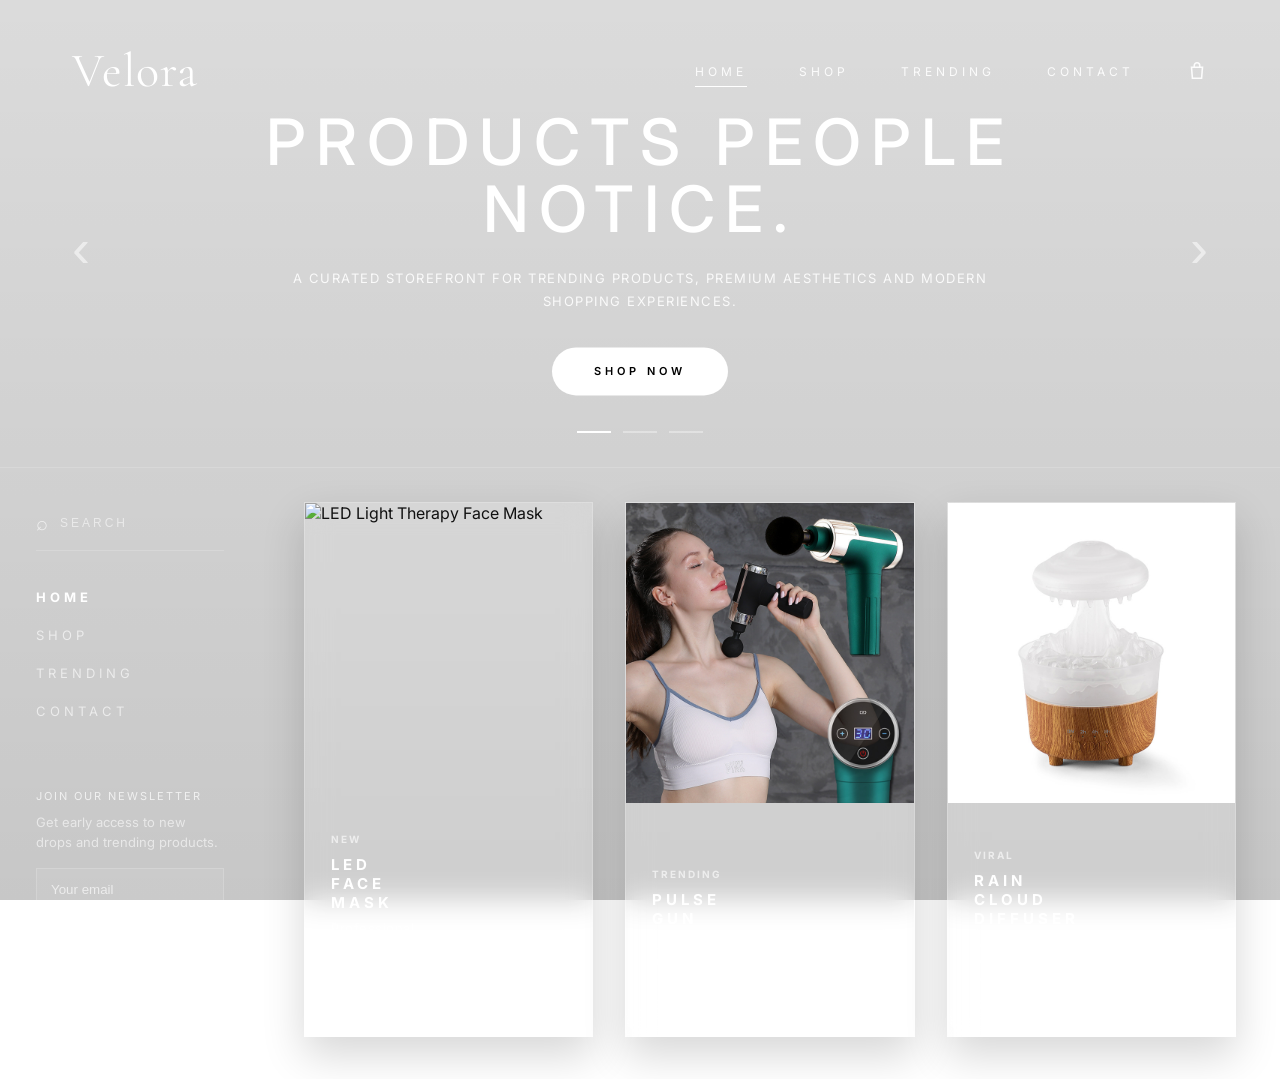
==== frontend/index.html @ d2fd3fc2 "Fix LED mask image" ====
<!DOCTYPE html>
<html lang="sv">
<head>
    <meta charset="UTF-8">
    <meta name="viewport" content="width=device-width, initial-scale=1.0">
    <title>VELORA</title>
    <link rel="preconnect" href="https://fonts.googleapis.com">
    <link rel="preconnect" href="https://fonts.gstatic.com" crossorigin>
    <link href="https://fonts.googleapis.com/css2?family=Cormorant+Garamond:wght@400;500;600&family=Inter:wght@300;400;500;600;700;800&display=swap" rel="stylesheet">
    <link rel="stylesheet" href="https://cdnjs.cloudflare.com/ajax/libs/font-awesome/6.4.0/css/all.min.css">
    <link rel="stylesheet" href="style.css">
    <style>
        .qv-thumbs { display:flex; gap:8px; margin-top:12px; }
        .qv-thumbs img { width:56px; height:56px; object-fit:cover; cursor:pointer; border:2px solid transparent; transition:0.2s; }
        .qv-thumbs img.active, .qv-thumbs img:hover { border-color:white; }
    </style>
</head>
<body>
    <main class="page-shell">

        <section class="hero-section">
            <nav class="top-nav">
                <a href="index.html" class="logo">Velora</a>
                <div class="top-links">
                    <a href="index.html" class="active">HOME</a>
                    <a href="shop.html">SHOP</a>
                    <a href="trending.html">TRENDING</a>
                    <a href="contact.html">CONTACT</a>
                    <a href="checkout.html" class="cart" aria-label="Cart">
                        <svg viewBox="0 0 24 24" fill="none">
                            <path d="M6 8h12l-1 12H7L6 8Z" stroke="currentColor" stroke-width="1.7"/>
                            <path d="M9 8V6a3 3 0 0 1 6 0v2" stroke="currentColor" stroke-width="1.7"/>
                        </svg>
                        <span class="cart-count">0</span>
                    </a>
                </div>
            </nav>

            <button class="arrow left-arrow">‹</button>
            <button class="arrow right-arrow">›</button>

            <div class="hero-center">
                <h1>PRODUCTS PEOPLE NOTICE.</h1>
                <p>A curated storefront for trending products, premium aesthetics and modern shopping experiences.</p>
                <a href="shop.html" class="outline-btn">SHOP NOW</a>
            </div>

            <div class="slider-lines">
                <span class="active"></span>
                <span></span>
                <span></span>
            </div>
        </section>

        <section class="store-section">
            <aside class="side-panel">
                <div>
                    <div class="search-box">
                        <span>⌕</span>
                        <input type="text" placeholder="SEARCH">
                    </div>
                    <nav class="side-menu">
                        <a href="index.html" class="active">HOME</a>
                        <a href="shop.html">SHOP</a>
                        <a href="trending.html">TRENDING</a>
                        <a href="contact.html">CONTACT</a>
                    </nav>
                </div>
                <div class="newsletter">
                    <p>JOIN OUR NEWSLETTER</p>
                    <span>Get early access to new drops and trending products.</span>
                    <div class="email-row">
                        <input type="email" placeholder="Your email">
                    </div>
                </div>
            </aside>

            <section class="product-showcase">

                <!-- LED Face Mask -->
                <article class="product-card" data-product-id="mask">
                    <div class="product-image-wrap" onclick="openQuickView('mask')">
                        <img src="images/First_pick_mask.jpg" alt="LED Light Therapy Face Mask">
                        <span class="quick-view">QUICK VIEW</span>
                    </div>
                    <div class="product-info">
                        <div>
                            <span class="product-label">NEW</span>
                            <h2>LED FACE MASK</h2>
                            <p class="product-desc">Professional red light therapy at home</p>
                            <p class="price">$119.00</p>
                        </div>
                        <button class="add-to-cart-btn" onclick="shopifyAddToCart('15742625120630')">ADD TO CART</button>
                    </div>
                </article>

                <!-- Pulse Gun -->
                <article class="product-card" data-product-id="pulse">
                    <div class="product-image-wrap" onclick="openQuickView('pulse')">
                        <img src="images/first_pick.jpg" alt="Pulse Gun Massage Gun">
                        <span class="quick-view">QUICK VIEW</span>
                    </div>
                    <div class="product-info">
                        <div>
                            <span class="product-label">TRENDING</span>
                            <h2>PULSE GUN</h2>
                            <p class="product-desc">Compact massage gun for recovery</p>
                            <p class="price">$69.00</p>
                        </div>
                        <button class="add-to-cart-btn" onclick="shopifyAddToCart('15730089591158')">ADD TO CART</button>
                    </div>
                </article>

                <!-- Rain Cloud Diffuser -->
                <article class="product-card" data-product-id="rain">
                    <div class="product-image-wrap" onclick="openQuickView('rain')">
                        <img src="images/White_background.jpg" alt="Rain Cloud Diffuser">
                        <span class="quick-view">QUICK VIEW</span>
                    </div>
                    <div class="product-info">
                        <div>
                            <span class="product-label">VIRAL</span>
                            <h2>RAIN CLOUD DIFFUSER</h2>
                            <p class="product-desc">Aroma diffuser with rain effect & 7 LED colors</p>
                            <p class="price">$49.00</p>
                        </div>
                        <button class="add-to-cart-btn" onclick="shopifyAddToCart('15729937219958')">ADD TO CART</button>
                    </div>
                </article>

            </section>
        </section>

    </main>

    <!-- Quick View Modal -->
    <div id="quickViewModal">
        <div class="qv-overlay" onclick="closeQuickView()"></div>
        <div class="qv-content">
            <button class="qv-close" onclick="closeQuickView()">✕</button>
            <div class="qv-image-wrap">
                <img id="qv-main-img" src="" alt="">
            </div>
            <div class="qv-details">
                <h2 id="qv-title"></h2>
                <p class="product-desc" id="qv-desc"></p>
                <p class="price" id="qv-price"></p>
                <div class="qv-thumbs" id="qv-thumbs"></div>
                <button class="add-to-cart-btn qv-add-btn" id="qv-cart-btn">ADD TO CART</button>
                <p class="qv-secure"><i class="fas fa-lock"></i> Secure checkout via Shopify</p>
            </div>
        </div>
    </div>

    <!-- Hidden Shopify components -->
    <div style="display:none">
        <div id="shopify-mask"></div>
        <div id="shopify-pulse"></div>
        <div id="shopify-rain"></div>
    </div>

    <script>
    var products = {
        mask: {
            title: 'LED LIGHT THERAPY FACE MASK',
            desc: 'Professional-grade red & infrared light therapy at home. Fight acne, reduce fine lines, and boost collagen in just 10 minutes a day. 3000mAh cordless battery with auto-off timer.',
            price: '$119.00',
            shopifyId: '15742625120630',
            shopifyNode: 'shopify-mask',
            images: ['images/First_pick_mask.jpg','images/last_pick.jpg','images/Sleep.jpg','images/details.jpg']
        },
        pulse: {
            title: 'PULSE GUN MASSAGE GUN',
            desc: 'Compact, powerful percussion massage gun. 30 speed settings, multiple attachments. Perfect for post-workout recovery and muscle relief.',
            price: '$69.00',
            shopifyId: '15730089591158',
            shopifyNode: 'shopify-pulse',
            images: ['images/first_pick.jpg','images/Back.jpg','images/Front.jpg','images/Green.jpg']
        },
        rain: {
            title: 'RAIN CLOUD DIFFUSER',
            desc: 'Simulates falling raindrops while diffusing your favourite aromatherapy oils. 7 LED colors, quiet operation, 2/4/8h timer. The viral home wellness gadget everyone is talking about.',
            price: '$49.00',
            shopifyId: '15729937219958',
            shopifyNode: 'shopify-rain',
            images: ['images/White_background.jpg','images/Yoga_girl.jpg','images/Bedroom.jpg']
        }
    };

    function openQuickView(id) {
        var p = products[id];
        document.getElementById('qv-title').textContent = p.title;
        document.getElementById('qv-desc').textContent = p.desc;
        document.getElementById('qv-price').textContent = p.price;
        document.getElementById('qv-main-img').src = p.images[0];
        document.getElementById('qv-cart-btn').onclick = function(){ shopifyAddToCart(p.shopifyId); };

        var thumbsEl = document.getElementById('qv-thumbs');
        thumbsEl.innerHTML = '';
        p.images.forEach(function(src, i) {
            var img = document.createElement('img');
            img.src = src;
            if (i === 0) img.classList.add('active');
            img.onclick = function() {
                document.getElementById('qv-main-img').src = src;
                thumbsEl.querySelectorAll('img').forEach(function(t){ t.classList.remove('active'); });
                img.classList.add('active');
            };
            thumbsEl.appendChild(img);
        });

        var modal = document.getElementById('quickViewModal');
        modal.classList.add('active');
    }

    function closeQuickView() {
        document.getElementById('quickViewModal').classList.remove('active');
    }

    function shopifyAddToCart(productId) {
        var nodeMap = {
            '15742625120630': 'shopify-mask',
            '15730089591158': 'shopify-pulse',
            '15729937219958': 'shopify-rain'
        };
        var node = document.getElementById(nodeMap[productId]);
        if (node) {
            var btn = node.querySelector('.shopify-buy__btn');
            if (btn) btn.click();
        }
    }

    (function () {
        var scriptURL = 'https://sdks.shopifycdn.com/buy-button/latest/buy-button-storefront.min.js';
        if (window.ShopifyBuy && window.ShopifyBuy.UI) { init(); }
        else {
            var script = document.createElement('script');
            script.async = true; script.src = scriptURL;
            document.head.appendChild(script);
            script.onload = init;
        }
        function init() {
            var client = ShopifyBuy.buildClient({ domain: 'n83vxb-sr.myshopify.com', storefrontAccessToken: 'fe6c0fcaa015bcedba0cd58aad6880c6' });
            ShopifyBuy.UI.onReady(client).then(function (ui) {
                var opts = { "product": { "styles": { "product": { "max-width": "100%" } }, "text": { "button": "Add to cart" } }, "cart": { "text": { "total": "Subtotal", "button": "Checkout" } } };
                ui.createComponent('product', { id: '15742625120630', node: document.getElementById('shopify-mask'), moneyFormat: '%24%7B%7Bamount%7D%7D', options: opts });
                ui.createComponent('product', { id: '15730089591158', node: document.getElementById('shopify-pulse'), moneyFormat: '%24%7B%7Bamount%7D%7D', options: opts });
                ui.createComponent('product', { id: '15729937219958', node: document.getElementById('shopify-rain'), moneyFormat: '%24%7B%7Bamount%7D%7D', options: opts });
            });
        }
    })();
    </script>

    <script src="products.js"></script>
    <script src="script.js"></script>
</body>
</html>
---- frontend/style.css ----
* {
    margin: 0;
    padding: 0;
    box-sizing: border-box;
}

body {
    color: #111;
    font-family: 'Inter', sans-serif;
    background:
        linear-gradient(rgba(0,0,0,0.14), rgba(0,0,0,0.22)),
        url("https://images.unsplash.com/photo-1507525428034-b723cf961d3e?q=80&w=2070&auto=format&fit=crop");
    background-size: cover;
    background-position: center;
    background-attachment: fixed;
}

.page-shell {
    width: 100%;
    min-height: 100vh;
}

/* ===== HERO ===== */

.hero-section {
    height: 52vh;
    position: relative;
    padding: 42px 72px;
    border-bottom: 1px solid rgba(255,255,255,0.14);
}

/* ===== NAV ===== */

.top-nav {
    display: flex;
    justify-content: space-between;
    align-items: center;
}

.logo {
    color: white;
    text-decoration: none;
    font-family: 'Cormorant Garamond', serif;
    font-size: 48px;
    font-weight: 400;
    letter-spacing: 1px;
}

.top-links {
    display: flex;
    gap: 52px;
    align-items: center;
}

.top-links a {
    position: relative;
    color: rgba(255,255,255,0.9);
    text-decoration: none;
    font-size: 12px;
    letter-spacing: 4px;
    transition: 0.25s;
}

.top-links a:hover {
    color: white;
}

.top-links a.active::after,
.top-links a:hover::after {
    content: "";
    position: absolute;
    left: 0;
    bottom: -8px;
    width: 100%;
    height: 1px;
    background: white;
}

/* ===== CART ICON ===== */

.cart {
    position: relative;
    display: flex;
    align-items: center;
    justify-content: center;
}

.cart svg {
    width: 22px;
    height: 22px;
    color: white;
    opacity: 0.92;
    transition: 0.25s ease;
}

.cart svg:hover {
    opacity: 1;
}

.cart-count {
    position: absolute;
    top: -8px;
    right: -10px;
    background: white;
    color: black;
    font-size: 10px;
    font-weight: 700;
    width: 18px;
    height: 18px;
    border-radius: 50%;
    display: none;
    align-items: center;
    justify-content: center;
}

/* ===== HERO CENTER ===== */

.hero-center {
    position: absolute;
    left: 50%;
    top: 54%;
    transform: translate(-50%, -50%);
    text-align: center;
    width: 900px;
    max-width: 90%;
}

.hero-center h1 {
    font-size: 64px;
    letter-spacing: 10px;
    line-height: 1.05;
    font-weight: 500;
    margin-bottom: 24px;
    color: white;
}

.hero-center p {
    max-width: 720px;
    margin: 0 auto 34px;
    font-size: 13px;
    line-height: 1.8;
    letter-spacing: 1.5px;
    text-transform: uppercase;
    color: rgba(255,255,255,0.88);
}

.outline-btn {
    display: inline-block;
    padding: 17px 42px;
    background: white;
    color: black;
    border: none;
    border-radius: 999px;
    letter-spacing: 4px;
    font-size: 11px;
    font-weight: 600;
    text-decoration: none;
    cursor: pointer;
    transition: 0.25s;
}

.outline-btn:hover {
    transform: translateY(-2px);
}

/* ===== ARROWS ===== */

.arrow {
    position: absolute;
    top: 53%;
    transform: translateY(-50%);
    background: transparent;
    border: none;
    color: rgba(255,255,255,0.55);
    font-size: 54px;
    font-weight: 100;
    cursor: pointer;
    transition: 0.25s;
}

.arrow:hover { color: white; }
.left-arrow { left: 72px; }
.right-arrow { right: 72px; }

/* ===== SLIDER ===== */

.slider-lines {
    position: absolute;
    bottom: 34px;
    left: 50%;
    transform: translateX(-50%);
    display: flex;
    gap: 12px;
}

.slider-lines span {
    width: 34px;
    height: 2px;
    background: rgba(255,255,255,0.35);
}

.slider-lines .active { background: white; }

/* ===== STORE SECTION ===== */

.store-section {
    min-height: 48vh;
    display: grid;
    grid-template-columns: 260px 1fr;
}

/* ===== SIDE PANEL ===== */

.side-panel {
    position: relative;
    padding: 34px 36px 34px;
    display: flex;
    flex-direction: column;
    justify-content: flex-start;
    background: transparent;
    transition: 0.35s ease;
}

.side-panel::before {
    content: "";
    position: absolute;
    inset: 34px 14px auto 14px;
    height: 430px;
    background: rgba(255,255,255,0);
    border: 1px solid rgba(255,255,255,0);
    backdrop-filter: blur(0px);
    opacity: 0;
    transition: 0.35s ease;
    z-index: 0;
}

.side-panel:hover::before {
    background: rgba(255,255,255,0.20);
    border: 1px solid rgba(255,255,255,0.24);
    backdrop-filter: blur(22px);
    opacity: 1;
    box-shadow: 0 24px 80px rgba(0,0,0,0.22);
}

.side-panel > * {
    position: relative;
    z-index: 1;
}

/* ===== SEARCH ===== */

.search-box {
    display: flex;
    align-items: center;
    gap: 12px;
    border-bottom: 1px solid rgba(255,255,255,0.18);
    padding-bottom: 15px;
    margin-top: 9px;
}

.search-box span {
    color: rgba(255,255,255,0.68);
    font-size: 20px;
}

.search-box input {
    background: transparent;
    border: none;
    outline: none;
    color: white;
    letter-spacing: 3px;
    font-size: 12px;
}

.search-box input::placeholder { color: rgba(255,255,255,0.55); }

/* ===== SIDE MENU ===== */

.side-menu {
    display: flex;
    flex-direction: column;
    gap: 22px;
    margin-top: 38px;
}

.side-menu a {
    text-decoration: none;
    color: rgba(255,255,255,0.62);
    letter-spacing: 4px;
    font-size: 13px;
    transition: 0.25s;
}

.side-panel:hover .side-menu a,
.side-panel:hover .newsletter p,
.side-panel:hover .newsletter span { color: white; }

.side-menu a:hover {
    color: white;
    transform: translateX(4px);
}

.side-menu a.active {
    color: white;
    font-weight: 700;
}

/* ===== NEWSLETTER ===== */

.newsletter { margin-top: 70px; }

.newsletter p {
    font-size: 11px;
    letter-spacing: 2px;
    margin-bottom: 10px;
    color: rgba(255,255,255,0.72);
}

.newsletter span {
    display: block;
    color: rgba(255,255,255,0.58);
    font-size: 13px;
    line-height: 1.5;
    margin-bottom: 16px;
}

.email-row {
    display: flex;
    height: 42px;
    border: 1px solid rgba(255,255,255,0.18);
    background: rgba(255,255,255,0.06);
    transition: 0.25s;
}

.side-panel:hover .email-row {
    border: 1px solid rgba(255,255,255,0.32);
    background: rgba(255,255,255,0.14);
}

.email-row input {
    flex: 1;
    background: transparent;
    border: none;
    outline: none;
    color: white;
    padding: 0 14px;
}

.email-row input::placeholder { color: rgba(255,255,255,0.65); }

/* ===== PRODUCTS ===== */

.product-showcase {
    padding: 34px 44px 42px;
    display: grid;
    grid-template-columns: repeat(3, 1fr);
    gap: 32px;
}

.product-card {
    background: rgba(255,255,255,0.14);
    backdrop-filter: blur(14px);
    border: 1px solid rgba(255,255,255,0.18);
    min-height: 430px;
    display: flex;
    flex-direction: column;
    overflow: hidden;
    transition: 0.35s ease;
    box-shadow: 0 18px 40px rgba(0,0,0,0.16);
}

.product-card:hover {
    transform: translateY(-8px);
    box-shadow: 0 28px 60px rgba(0,0,0,0.24);
}

.product-image-wrap {
    position: relative;
    width: 100%;
    height: 300px;
    overflow: hidden;
}

.product-image-wrap img {
    width: 100%;
    height: 100%;
    object-fit: cover;
    transition: 0.5s ease;
}

.product-card:hover .product-image-wrap img { transform: scale(1.06); }

.quick-view {
    position: absolute;
    left: 50%;
    bottom: 18px;
    transform: translateX(-50%) translateY(10px);
    opacity: 0;
    padding: 11px 20px;
    border-radius: 999px;
    background: rgba(255,255,255,0.88);
    color: #111;
    font-size: 11px;
    font-weight: 700;
    letter-spacing: 2px;
    cursor: pointer;
    transition: 0.3s ease;
}

.product-card:hover .quick-view {
    opacity: 1;
    transform: translateX(-50%) translateY(0);
}

.product-info {
    flex: 1;
    padding: 24px 26px;
    display: flex;
    justify-content: space-between;
    align-items: flex-end;
}

.product-label {
    display: inline-block;
    margin-bottom: 10px;
    font-size: 10px;
    letter-spacing: 2px;
    font-weight: 700;
    color: rgba(255,255,255,0.62);
}

.product-info h2 {
    font-size: 15px;
    letter-spacing: 4px;
    font-weight: 700;
    margin-bottom: 8px;
    color: white;
}

.product-desc {
    color: rgba(255,255,255,0.68);
    font-size: 13px;
    letter-spacing: 0.5px;
    margin-bottom: 12px;
}

.price {
    color: rgba(255,255,255,0.9);
    letter-spacing: 2px;
    font-size: 13px;
}

/* ===== ADD TO CART BUTTON ===== */

.add-to-cart-btn {
    background: transparent;
    border: 1px solid rgba(255,255,255,0.35);
    color: rgba(255,255,255,0.85);
    padding: 10px 18px;
    font-size: 10px;
    letter-spacing: 3px;
    font-weight: 600;
    cursor: pointer;
    transition: 0.25s;
    white-space: nowrap;
    font-family: 'Inter', sans-serif;
}

.add-to-cart-btn:hover {
    background: white;
    color: black;
    border-color: white;
}

/* ===== QUICK VIEW MODAL ===== */

#quickViewModal {
    display: none;
    position: fixed;
    inset: 0;
    z-index: 1000;
}

#quickViewModal.active {
    display: flex;
    align-items: center;
    justify-content: center;
}

.qv-overlay {
    position: absolute;
    inset: 0;
    background: rgba(0,0,0,0.7);
    backdrop-filter: blur(4px);
}

.qv-content {
    position: relative;
    z-index: 1;
    display: grid;
    grid-template-columns: 1fr 1fr;
    width: 800px;
    max-width: 92vw;
    max-height: 90vh;
    background: rgba(15,15,15,0.96);
    border: 1px solid rgba(255,255,255,0.14);
    overflow: hidden;
}

.qv-close {
    position: absolute;
    top: 16px;
    right: 20px;
    background: transparent;
    border: none;
    color: rgba(255,255,255,0.7);
    font-size: 20px;
    cursor: pointer;
    z-index: 2;
    transition: 0.2s;
}

.qv-close:hover { color: white; }

.qv-image-wrap {
    height: 420px;
    overflow: hidden;
}

.qv-image-wrap img {
    width: 100%;
    height: 100%;
    object-fit: cover;
}

.qv-details {
    padding: 48px 36px;
    display: flex;
    flex-direction: column;
    justify-content: center;
    gap: 14px;
}

.qv-details h2 {
    color: white;
    font-size: 22px;
    letter-spacing: 4px;
    font-weight: 700;
}

.qv-details .product-desc {
    color: rgba(255,255,255,0.65);
    font-size: 14px;
}

.qv-details .price {
    color: white;
    font-size: 18px;
    letter-spacing: 2px;
}

.qv-add-btn {
    margin-top: 10px;
    padding: 16px;
    font-size: 11px;
    letter-spacing: 4px;
    width: 100%;
    text-align: center;
}

.qv-secure {
    color: rgba(255,255,255,0.45);
    font-size: 12px;
    letter-spacing: 1px;
}

.qv-secure i { margin-right: 6px; }

/* ===== SHOP PAGE ===== */

.shop-hero { height: 44vh; }

.shop-page-section {
    padding: 56px 72px 80px;
    background: rgba(255,255,255,0.08);
    backdrop-filter: blur(10px);
}

.shop-header {
    display: flex;
    align-items: flex-end;
    justify-content: space-between;
    gap: 40px;
    margin-bottom: 42px;
}

.section-kicker {
    display: inline-block;
    margin-bottom: 12px;
    color: rgba(255,255,255,0.7);
    font-size: 11px;
    letter-spacing: 3px;
    font-weight: 700;
}

.shop-header h2 {
    color: white;
    font-family: 'Cormorant Garamond', serif;
    font-size: 54px;
    font-weight: 400;
}

.shop-header p {
    max-width: 460px;
    color: rgba(255,255,255,0.72);
    font-size: 14px;
    line-height: 1.7;
}

.shop-grid {
    display: grid;
    grid-template-columns: repeat(3, 1fr);
    gap: 32px;
}

/* ===== TRENDING PAGE ===== */

.trending-hero { height: 44vh; }

.trending-section { padding: 56px 72px 80px; }

.trending-header { margin-bottom: 42px; }

.trending-header h2 {
    color: white;
    font-family: 'Cormorant Garamond', serif;
    font-size: 54px;
    font-weight: 400;
}

.trending-grid {
    display: grid;
    grid-template-columns: repeat(3, 1fr);
    gap: 28px;
}

.featured-product {
    position: relative;
    overflow: hidden;
    min-height: 420px;
    border: 1px solid rgba(255,255,255,0.16);
    background: rgba(255,255,255,0.08);
    backdrop-filter: blur(12px);
}

.featured-product.large {
    grid-column: span 2;
    min-height: 520px;
}

.featured-product img {
    width: 100%;
    height: 100%;
    object-fit: cover;
    transition: 0.5s ease;
}

.featured-product:hover img { transform: scale(1.05); }

.featured-overlay {
    position: absolute;
    left: 0;
    right: 0;
    bottom: 0;
    padding: 28px;
    background: linear-gradient(transparent, rgba(0,0,0,0.78));
}

.featured-overlay span {
    display: inline-block;
    margin-bottom: 10px;
    color: rgba(255,255,255,0.72);
    font-size: 10px;
    letter-spacing: 3px;
    font-weight: 700;
}

.featured-overlay h3 {
    color: white;
    font-size: 32px;
    font-weight: 600;
    margin-bottom: 10px;
}

.featured-overlay p {
    color: rgba(255,255,255,0.74);
    line-height: 1.6;
    max-width: 500px;
}

/* ===== CONTACT PAGE ===== */

.contact-hero { height: 40vh; }

.contact-section { padding: 60px 72px 90px; }

.contact-card {
    display: grid;
    grid-template-columns: 1fr 1fr;
    gap: 60px;
    padding: 48px;
    background: rgba(255,255,255,0.08);
    border: 1px solid rgba(255,255,255,0.14);
    backdrop-filter: blur(14px);
}

.contact-left h2 {
    color: white;
    font-family: 'Cormorant Garamond', serif;
    font-size: 56px;
    font-weight: 400;
    margin-bottom: 18px;
}

.contact-left p {
    color: rgba(255,255,255,0.74);
    line-height: 1.8;
    max-width: 500px;
}

.contact-details {
    margin-top: 42px;
    display: flex;
    flex-direction: column;
    gap: 28px;
}

.contact-details span {
    display: block;
    margin-bottom: 8px;
    color: rgba(255,255,255,0.6);
    font-size: 11px;
    letter-spacing: 3px;
    font-weight: 700;
}

.contact-details p {
    color: white;
    font-size: 18px;
}

.contact-form {
    display: flex;
    flex-direction: column;
    gap: 18px;
}

.contact-form input,
.contact-form textarea {
    width: 100%;
    padding: 18px 20px;
    border: 1px solid rgba(255,255,255,0.14);
    background: rgba(255,255,255,0.06);
    color: white;
    outline: none;
    font-family: 'Inter', sans-serif;
}

.contact-form textarea {
    min-height: 180px;
    resize: none;
}

.contact-form input::placeholder,
.contact-form textarea::placeholder { color: rgba(255,255,255,0.5); }

.contact-form button {
    height: 56px;
    border: none;
    background: white;
    color: black;
    font-size: 12px;
    letter-spacing: 4px;
    font-weight: 700;
    cursor: pointer;
    transition: 0.25s ease;
    font-family: 'Inter', sans-serif;
}

.contact-form button:hover { transform: translateY(-2px); }

/* ===== CHECKOUT PAGE ===== */

.checkout-page {
    padding: 60px 72px 80px;
    min-height: 60vh;
}

.checkout-container {
    max-width: 1100px;
    margin: 0 auto;
}

.checkout-title {
    font-size: 2rem;
    font-weight: 700;
    margin-bottom: 40px;
    color: white;
    letter-spacing: 6px;
}

.empty-cart-message {
    text-align: center;
    padding: 80px 20px;
    background: rgba(255,255,255,0.08);
    border: 1px solid rgba(255,255,255,0.14);
    backdrop-filter: blur(14px);
}

.empty-cart-message i {
    font-size: 4rem;
    color: rgba(255,255,255,0.4);
    margin-bottom: 20px;
}

.empty-cart-message h2 {
    font-size: 1.5rem;
    margin-bottom: 10px;
    color: white;
    letter-spacing: 3px;
}

.empty-cart-message p {
    color: rgba(255,255,255,0.6);
    margin-bottom: 30px;
}

.checkout-content {
    display: grid;
    grid-template-columns: 1fr 380px;
    gap: 40px;
    align-items: start;
}

.checkout-form-section {
    display: flex;
    flex-direction: column;
    gap: 24px;
}

.checkout-step {
    background: rgba(255,255,255,0.08);
    border: 1px solid rgba(255,255,255,0.14);
    backdrop-filter: blur(14px);
    padding: 30px;
}

.checkout-step h2 {
    font-size: 12px;
    font-weight: 700;
    letter-spacing: 4px;
    margin-bottom: 24px;
    display: flex;
    align-items: center;
    gap: 12px;
    color: white;
}

.step-number {
    width: 26px;
    height: 26px;
    background: white;
    color: black;
    border-radius: 50%;
    display: flex;
    align-items: center;
    justify-content: center;
    font-size: 11px;
    font-weight: 700;
}

.form-group { margin-bottom: 18px; }
.form-group:last-child { margin-bottom: 0; }

.form-group label {
    display: block;
    font-size: 10px;
    font-weight: 600;
    letter-spacing: 2px;
    margin-bottom: 8px;
    color: rgba(255,255,255,0.7);
}

.form-group input {
    width: 100%;
    padding: 14px 16px;
    border: 1px solid rgba(255,255,255,0.18);
    background: rgba(255,255,255,0.06);
    color: white;
    font-size: 14px;
    font-family: 'Inter', sans-serif;
    outline: none;
    transition: border-color 0.2s;
}

.form-group input:focus { border-color: rgba(255,255,255,0.5); }
.form-group input::placeholder { color: rgba(255,255,255,0.3); }

.form-row {
    display: grid;
    grid-template-columns: 1fr 1fr;
    gap: 16px;
}

.form-row .form-group { margin-bottom: 0; }

.shipping-options {
    display: flex;
    flex-direction: column;
    gap: 12px;
}

.shipping-option {
    display: flex;
    align-items: center;
    gap: 15px;
    padding: 16px;
    border: 1px solid rgba(255,255,255,0.14);
    cursor: pointer;
    transition: border-color 0.2s, background-color 0.2s;
}

.shipping-option:hover { border-color: rgba(255,255,255,0.4); }

.shipping-option input {
    width: 16px;
    height: 16px;
    accent-color: white;
}

.shipping-option:has(input:checked) {
    border-color: rgba(255,255,255,0.5);
    background-color: rgba(255,255,255,0.06);
}

.shipping-option-content {
    flex: 1;
    display: flex;
    flex-direction: column;
    gap: 2px;
}

.shipping-name {
    font-weight: 600;
    font-size: 13px;
    color: white;
    letter-spacing: 1px;
}

.shipping-time {
    font-size: 12px;
    color: rgba(255,255,255,0.5);
}

.shipping-price {
    font-weight: 600;
    color: white;
    font-size: 13px;
}

.payment-placeholder {
    text-align: center;
    padding: 40px;
    background: rgba(255,255,255,0.04);
    border: 1px dashed rgba(255,255,255,0.2);
}

.payment-placeholder i {
    font-size: 2rem;
    color: rgba(255,255,255,0.4);
    margin-bottom: 15px;
}

.payment-placeholder p {
    color: rgba(255,255,255,0.5);
    font-size: 13px;
    letter-spacing: 1px;
}

.order-summary {
    background: rgba(255,255,255,0.08);
    border: 1px solid rgba(255,255,255,0.14);
    backdrop-filter: blur(14px);
    padding: 30px;
    position: sticky;
    top: 30px;
}

.order-summary h2 {
    font-size: 12px;
    font-weight: 700;
    letter-spacing: 4px;
    margin-bottom: 24px;
    color: white;
}

.order-items {
    display: flex;
    flex-direction: column;
    gap: 16px;
    margin-bottom: 24px;
    max-height: 300px;
    overflow-y: auto;
}

.order-item {
    display: flex;
    gap: 14px;
    padding-bottom: 16px;
    padding-right: 28px;
    border-bottom: 1px solid rgba(255,255,255,0.08);
    position: relative;
}

.order-item:last-child {
    border-bottom: none;
    padding-bottom: 0;
}

.order-item-image {
    width: 56px;
    height: 56px;
    object-fit: cover;
    background: rgba(255,255,255,0.1);
    flex-shrink: 0;
}

.order-item-details { flex: 1; }

.order-item-name {
    font-weight: 600;
    font-size: 12px;
    letter-spacing: 2px;
    color: white;
    margin-bottom: 6px;
}

.order-item-quantity {
    display: flex;
    align-items: center;
    gap: 10px;
    margin-bottom: 4px;
}

.qty-btn {
    background: transparent;
    border: none;
    color: rgba(255,255,255,0.45);
    font-size: 18px;
    font-weight: 200;
    cursor: pointer;
    width: 20px;
    height: 20px;
    display: flex;
    align-items: center;
    justify-content: center;
    transition: color 0.2s;
    font-family: 'Inter', sans-serif;
    padding: 0;
    line-height: 1;
}

.qty-btn:hover { color: white; }

.order-item-quantity span {
    color: rgba(255,255,255,0.85);
    font-size: 12px;
    font-weight: 500;
    letter-spacing: 2px;
    min-width: 16px;
    text-align: center;
}

.order-item-price {
    font-weight: 600;
    font-size: 12px;
    color: rgba(255,255,255,0.8);
}

.remove-item-btn {
    position: absolute;
    top: 0;
    right: 0;
    background: transparent;
    border: none;
    color: rgba(255,255,255,0.2);
    font-size: 11px;
    cursor: pointer;
    transition: color 0.2s;
    padding: 0;
    font-family: 'Inter', sans-serif;
    letter-spacing: 0;
}

.remove-item-btn:hover { color: rgba(255,255,255,0.6); }

.order-totals {
    border-top: 1px solid rgba(255,255,255,0.12);
    padding-top: 20px;
    display: flex;
    flex-direction: column;
    gap: 12px;
    margin-bottom: 24px;
}

.order-totals > div {
    display: flex;
    justify-content: space-between;
    font-size: 12px;
    color: rgba(255,255,255,0.7);
    letter-spacing: 1px;
}

.order-totals .total {
    font-size: 13px;
    font-weight: 700;
    color: white;
    padding-top: 12px;
    border-top: 1px solid rgba(255,255,255,0.12);
    letter-spacing: 2px;
}

.btn-checkout {
    width: 100%;
    padding: 18px;
    background: white;
    color: black;
    border: none;
    font-size: 11px;
    font-weight: 700;
    letter-spacing: 4px;
    cursor: pointer;
    transition: 0.25s;
    font-family: 'Inter', sans-serif;
}

.btn-checkout:hover:not(:disabled) { transform: translateY(-2px); }

.btn-checkout:disabled {
    opacity: 0.35;
    cursor: not-allowed;
}

.secure-checkout {
    text-align: center;
    margin-top: 14px;
    font-size: 11px;
    color: rgba(255,255,255,0.4);
    letter-spacing: 1px;
}

.secure-checkout i { margin-right: 5px; }

/* ===== RESPONSIVE ===== */

@media (max-width: 1100px) {
    body { overflow: auto; }

    .hero-section {
        height: auto;
        min-height: 600px;
    }

    .top-links { display: none; }

    .hero-center h1 {
        font-size: 40px;
        letter-spacing: 6px;
    }

    .store-section { grid-template-columns: 1fr; }
    .side-panel { display: none; }
    .product-showcase { grid-template-columns: 1fr; }

    .shop-page-section { padding: 38px 24px 60px; }
    .shop-header { flex-direction: column; align-items: flex-start; }
    .shop-grid { grid-template-columns: 1fr; }

    .trending-section { padding: 38px 24px 60px; }
    .trending-grid { grid-template-columns: 1fr; }
    .featured-product.large { grid-column: span 1; }

    .contact-section { padding: 40px 24px 60px; }
    .contact-card { grid-template-columns: 1fr; padding: 28px; }
    .contact-left h2 { font-size: 42px; }

    .checkout-page { padding: 40px 24px 60px; }
    .checkout-content { grid-template-columns: 1fr; }
    .order-summary { position: static; }
}

@media (max-width: 700px) {
    .qv-content { grid-template-columns: 1fr; }
    .qv-image-wrap { height: 240px; }
    .qv-details { padding: 28px 24px; }
    .form-row { grid-template-columns: 1fr; }
}
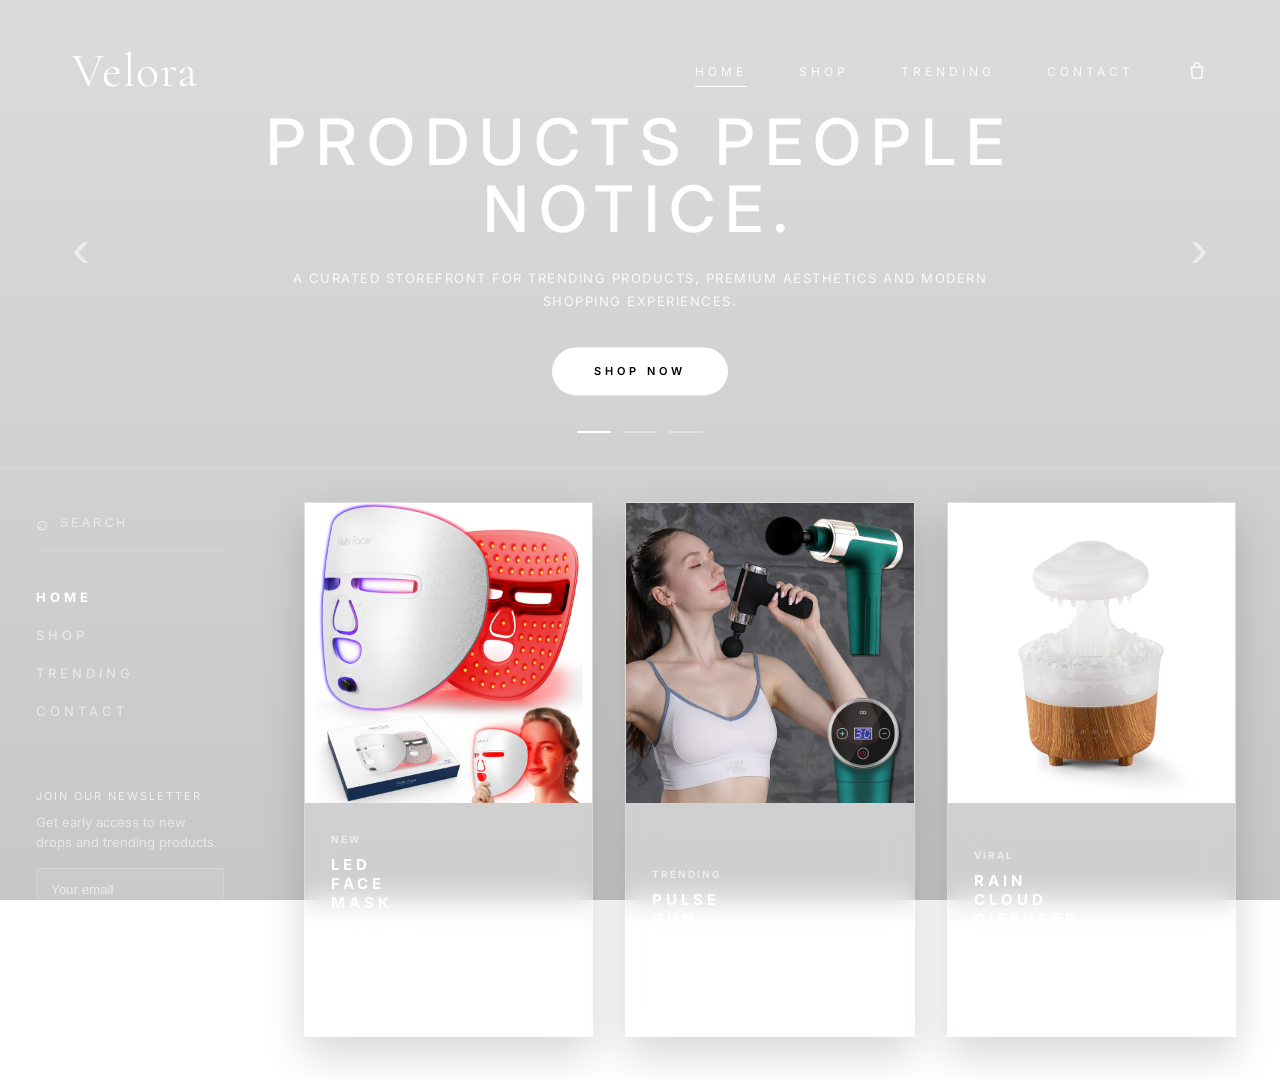
==== commit 6430c553: "Fix products variable conflict" ====
--- a/frontend/index.html
+++ b/frontend/index.html
@@ -160,7 +160,7 @@
     </div>
 
     <script>
-    var products = {
+    var quickViewProducts = {
         mask: {
             title: 'LED LIGHT THERAPY FACE MASK',
             desc: 'Professional-grade red & infrared light therapy at home. Fight acne, reduce fine lines, and boost collagen in just 10 minutes a day. 3000mAh cordless battery with auto-off timer.',
@@ -188,7 +188,7 @@
     };
 
     function openQuickView(id) {
-        var p = products[id];
+        var p = quickViewProducts[id];
         document.getElementById('qv-title').textContent = p.title;
         document.getElementById('qv-desc').textContent = p.desc;
         document.getElementById('qv-price').textContent = p.price;
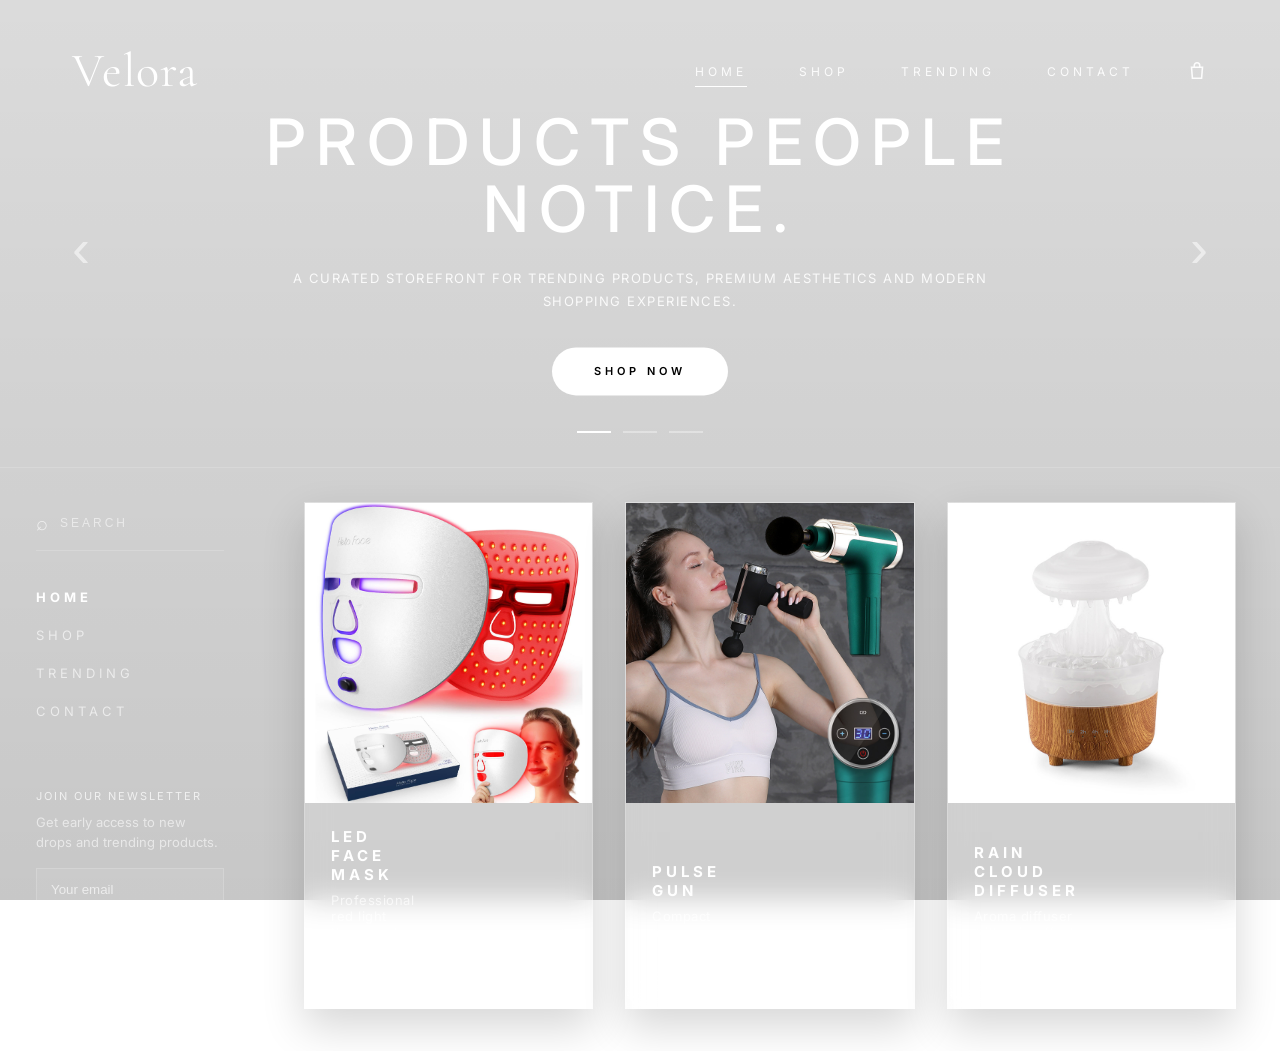
==== commit c5d99896: "Fix: Ta bort labels, Quick View med flera bilder" ====
--- a/frontend/index.html
+++ b/frontend/index.html
@@ -9,11 +9,6 @@
     <link href="https://fonts.googleapis.com/css2?family=Cormorant+Garamond:wght@400;500;600&family=Inter:wght@300;400;500;600;700;800&display=swap" rel="stylesheet">
     <link rel="stylesheet" href="https://cdnjs.cloudflare.com/ajax/libs/font-awesome/6.4.0/css/all.min.css">
     <link rel="stylesheet" href="style.css">
-    <style>
-        .qv-thumbs { display:flex; gap:8px; margin-top:12px; }
-        .qv-thumbs img { width:56px; height:56px; object-fit:cover; cursor:pointer; border:2px solid transparent; transition:0.2s; }
-        .qv-thumbs img.active, .qv-thumbs img:hover { border-color:white; }
-    </style>
 </head>
 <body>
     <main class="page-shell">
@@ -35,20 +30,15 @@
                     </a>
                 </div>
             </nav>
-
             <button class="arrow left-arrow">‹</button>
             <button class="arrow right-arrow">›</button>
-
             <div class="hero-center">
                 <h1>PRODUCTS PEOPLE NOTICE.</h1>
                 <p>A curated storefront for trending products, premium aesthetics and modern shopping experiences.</p>
                 <a href="shop.html" class="outline-btn">SHOP NOW</a>
             </div>
-
             <div class="slider-lines">
-                <span class="active"></span>
-                <span></span>
-                <span></span>
+                <span class="active"></span><span></span><span></span>
             </div>
         </section>
 
@@ -77,54 +67,48 @@
 
             <section class="product-showcase">
 
-                <!-- LED Face Mask -->
-                <article class="product-card" data-product-id="mask">
-                    <div class="product-image-wrap" onclick="openQuickView('mask')">
+                <article class="product-card" data-product-id="1">
+                    <div class="product-image-wrap" onclick="openQuickView(1)">
                         <img src="images/First_pick_mask.jpg" alt="LED Light Therapy Face Mask">
                         <span class="quick-view">QUICK VIEW</span>
                     </div>
                     <div class="product-info">
                         <div>
-                            <span class="product-label">NEW</span>
                             <h2>LED FACE MASK</h2>
                             <p class="product-desc">Professional red light therapy at home</p>
                             <p class="price">$119.00</p>
                         </div>
-                        <button class="add-to-cart-btn" onclick="shopifyAddToCart('15742625120630')">ADD TO CART</button>
+                        <button class="add-to-cart-btn" onclick="addToCart(1)">ADD TO CART</button>
                     </div>
                 </article>
 
-                <!-- Pulse Gun -->
-                <article class="product-card" data-product-id="pulse">
-                    <div class="product-image-wrap" onclick="openQuickView('pulse')">
+                <article class="product-card" data-product-id="4">
+                    <div class="product-image-wrap" onclick="openQuickView(4)">
                         <img src="images/first_pick.jpg" alt="Pulse Gun Massage Gun">
                         <span class="quick-view">QUICK VIEW</span>
                     </div>
                     <div class="product-info">
                         <div>
-                            <span class="product-label">TRENDING</span>
                             <h2>PULSE GUN</h2>
                             <p class="product-desc">Compact massage gun for recovery</p>
                             <p class="price">$69.00</p>
                         </div>
-                        <button class="add-to-cart-btn" onclick="shopifyAddToCart('15730089591158')">ADD TO CART</button>
+                        <button class="add-to-cart-btn" onclick="addToCart(4)">ADD TO CART</button>
                     </div>
                 </article>
 
-                <!-- Rain Cloud Diffuser -->
-                <article class="product-card" data-product-id="rain">
-                    <div class="product-image-wrap" onclick="openQuickView('rain')">
+                <article class="product-card" data-product-id="5">
+                    <div class="product-image-wrap" onclick="openQuickView(5)">
                         <img src="images/White_background.jpg" alt="Rain Cloud Diffuser">
                         <span class="quick-view">QUICK VIEW</span>
                     </div>
                     <div class="product-info">
                         <div>
-                            <span class="product-label">VIRAL</span>
                             <h2>RAIN CLOUD DIFFUSER</h2>
                             <p class="product-desc">Aroma diffuser with rain effect & 7 LED colors</p>
                             <p class="price">$49.00</p>
                         </div>
-                        <button class="add-to-cart-btn" onclick="shopifyAddToCart('15729937219958')">ADD TO CART</button>
+                        <button class="add-to-cart-btn" onclick="addToCart(5)">ADD TO CART</button>
                     </div>
                 </article>
 
@@ -133,124 +117,24 @@
 
     </main>
 
-    <!-- Quick View Modal -->
     <div id="quickViewModal">
         <div class="qv-overlay" onclick="closeQuickView()"></div>
         <div class="qv-content">
             <button class="qv-close" onclick="closeQuickView()">✕</button>
             <div class="qv-image-wrap">
                 <img id="qv-main-img" src="" alt="">
+                <div id="qv-thumbs" style="display:flex;gap:8px;margin-top:12px;flex-wrap:wrap;"></div>
             </div>
             <div class="qv-details">
                 <h2 id="qv-title"></h2>
                 <p class="product-desc" id="qv-desc"></p>
                 <p class="price" id="qv-price"></p>
-                <div class="qv-thumbs" id="qv-thumbs"></div>
-                <button class="add-to-cart-btn qv-add-btn" id="qv-cart-btn">ADD TO CART</button>
+                <button class="add-to-cart-btn" id="qv-cart-btn">ADD TO CART</button>
                 <p class="qv-secure"><i class="fas fa-lock"></i> Secure checkout via Shopify</p>
             </div>
         </div>
     </div>
 
-    <!-- Hidden Shopify components -->
-    <div style="display:none">
-        <div id="shopify-mask"></div>
-        <div id="shopify-pulse"></div>
-        <div id="shopify-rain"></div>
-    </div>
-
-    <script>
-    var quickViewProducts = {
-        mask: {
-            title: 'LED LIGHT THERAPY FACE MASK',
-            desc: 'Professional-grade red & infrared light therapy at home. Fight acne, reduce fine lines, and boost collagen in just 10 minutes a day. 3000mAh cordless battery with auto-off timer.',
-            price: '$119.00',
-            shopifyId: '15742625120630',
-            shopifyNode: 'shopify-mask',
-            images: ['images/First_pick_mask.jpg','images/last_pick.jpg','images/Sleep.jpg','images/details.jpg']
-        },
-        pulse: {
-            title: 'PULSE GUN MASSAGE GUN',
-            desc: 'Compact, powerful percussion massage gun. 30 speed settings, multiple attachments. Perfect for post-workout recovery and muscle relief.',
-            price: '$69.00',
-            shopifyId: '15730089591158',
-            shopifyNode: 'shopify-pulse',
-            images: ['images/first_pick.jpg','images/Back.jpg','images/Front.jpg','images/Green.jpg']
-        },
-        rain: {
-            title: 'RAIN CLOUD DIFFUSER',
-            desc: 'Simulates falling raindrops while diffusing your favourite aromatherapy oils. 7 LED colors, quiet operation, 2/4/8h timer. The viral home wellness gadget everyone is talking about.',
-            price: '$49.00',
-            shopifyId: '15729937219958',
-            shopifyNode: 'shopify-rain',
-            images: ['images/White_background.jpg','images/Yoga_girl.jpg','images/Bedroom.jpg']
-        }
-    };
-
-    function openQuickView(id) {
-        var p = quickViewProducts[id];
-        document.getElementById('qv-title').textContent = p.title;
-        document.getElementById('qv-desc').textContent = p.desc;
-        document.getElementById('qv-price').textContent = p.price;
-        document.getElementById('qv-main-img').src = p.images[0];
-        document.getElementById('qv-cart-btn').onclick = function(){ shopifyAddToCart(p.shopifyId); };
-
-        var thumbsEl = document.getElementById('qv-thumbs');
-        thumbsEl.innerHTML = '';
-        p.images.forEach(function(src, i) {
-            var img = document.createElement('img');
-            img.src = src;
-            if (i === 0) img.classList.add('active');
-            img.onclick = function() {
-                document.getElementById('qv-main-img').src = src;
-                thumbsEl.querySelectorAll('img').forEach(function(t){ t.classList.remove('active'); });
-                img.classList.add('active');
-            };
-            thumbsEl.appendChild(img);
-        });
-
-        var modal = document.getElementById('quickViewModal');
-        modal.classList.add('active');
-    }
-
-    function closeQuickView() {
-        document.getElementById('quickViewModal').classList.remove('active');
-    }
-
-    function shopifyAddToCart(productId) {
-        var nodeMap = {
-            '15742625120630': 'shopify-mask',
-            '15730089591158': 'shopify-pulse',
-            '15729937219958': 'shopify-rain'
-        };
-        var node = document.getElementById(nodeMap[productId]);
-        if (node) {
-            var btn = node.querySelector('.shopify-buy__btn');
-            if (btn) btn.click();
-        }
-    }
-
-    (function () {
-        var scriptURL = 'https://sdks.shopifycdn.com/buy-button/latest/buy-button-storefront.min.js';
-        if (window.ShopifyBuy && window.ShopifyBuy.UI) { init(); }
-        else {
-            var script = document.createElement('script');
-            script.async = true; script.src = scriptURL;
-            document.head.appendChild(script);
-            script.onload = init;
-        }
-        function init() {
-            var client = ShopifyBuy.buildClient({ domain: 'n83vxb-sr.myshopify.com', storefrontAccessToken: 'fe6c0fcaa015bcedba0cd58aad6880c6' });
-            ShopifyBuy.UI.onReady(client).then(function (ui) {
-                var opts = { "product": { "styles": { "product": { "max-width": "100%" } }, "text": { "button": "Add to cart" } }, "cart": { "text": { "total": "Subtotal", "button": "Checkout" } } };
-                ui.createComponent('product', { id: '15742625120630', node: document.getElementById('shopify-mask'), moneyFormat: '%24%7B%7Bamount%7D%7D', options: opts });
-                ui.createComponent('product', { id: '15730089591158', node: document.getElementById('shopify-pulse'), moneyFormat: '%24%7B%7Bamount%7D%7D', options: opts });
-                ui.createComponent('product', { id: '15729937219958', node: document.getElementById('shopify-rain'), moneyFormat: '%24%7B%7Bamount%7D%7D', options: opts });
-            });
-        }
-    })();
-    </script>
-
     <script src="products.js"></script>
     <script src="script.js"></script>
 </body>
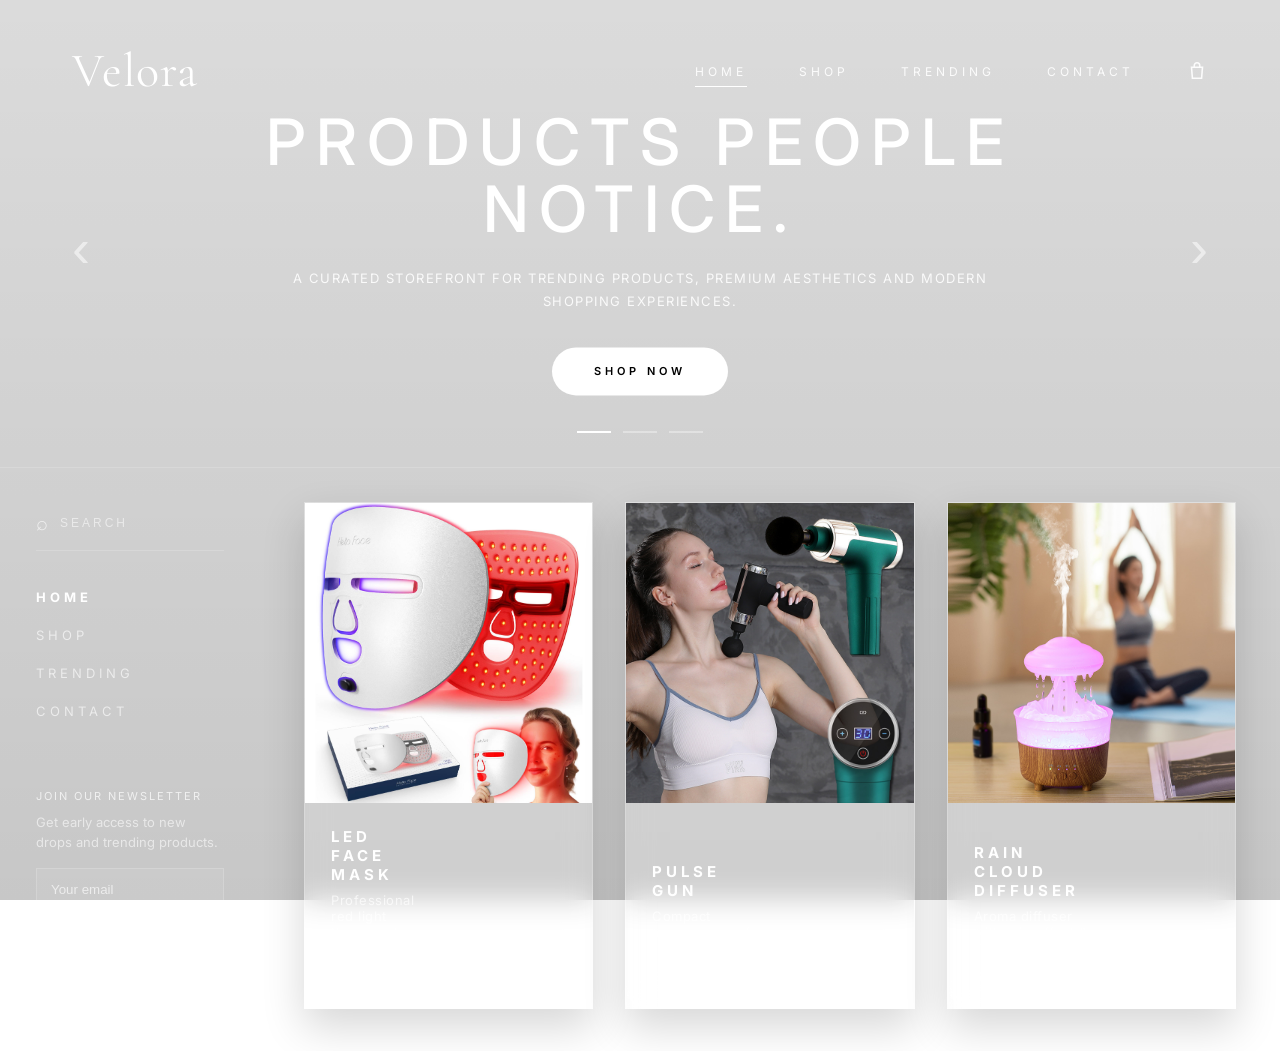
==== commit f279f0ea: "Fix: Färgväljare i Quick View, rätt variant-IDs till Shopify" ====
--- a/frontend/index.html
+++ b/frontend/index.html
@@ -12,7 +12,6 @@
 </head>
 <body>
     <main class="page-shell">
-
         <section class="hero-section">
             <nav class="top-nav">
                 <a href="index.html" class="logo">Velora</a>
@@ -22,10 +21,7 @@
                     <a href="trending.html">TRENDING</a>
                     <a href="contact.html">CONTACT</a>
                     <a href="checkout.html" class="cart" aria-label="Cart">
-                        <svg viewBox="0 0 24 24" fill="none">
-                            <path d="M6 8h12l-1 12H7L6 8Z" stroke="currentColor" stroke-width="1.7"/>
-                            <path d="M9 8V6a3 3 0 0 1 6 0v2" stroke="currentColor" stroke-width="1.7"/>
-                        </svg>
+                        <svg viewBox="0 0 24 24" fill="none"><path d="M6 8h12l-1 12H7L6 8Z" stroke="currentColor" stroke-width="1.7"/><path d="M9 8V6a3 3 0 0 1 6 0v2" stroke="currentColor" stroke-width="1.7"/></svg>
                         <span class="cart-count">0</span>
                     </a>
                 </div>
@@ -45,10 +41,7 @@
         <section class="store-section">
             <aside class="side-panel">
                 <div>
-                    <div class="search-box">
-                        <span>⌕</span>
-                        <input type="text" placeholder="SEARCH">
-                    </div>
+                    <div class="search-box"><span>⌕</span><input type="text" placeholder="SEARCH"></div>
                     <nav class="side-menu">
                         <a href="index.html" class="active">HOME</a>
                         <a href="shop.html">SHOP</a>
@@ -59,76 +52,60 @@
                 <div class="newsletter">
                     <p>JOIN OUR NEWSLETTER</p>
                     <span>Get early access to new drops and trending products.</span>
-                    <div class="email-row">
-                        <input type="email" placeholder="Your email">
-                    </div>
+                    <div class="email-row"><input type="email" placeholder="Your email"></div>
                 </div>
             </aside>
 
             <section class="product-showcase">
-
                 <article class="product-card" data-product-id="1">
                     <div class="product-image-wrap" onclick="openQuickView(1)">
-                        <img src="images/First_pick_mask.jpg" alt="LED Light Therapy Face Mask">
+                        <img src="images/First_pick_mask.jpg" alt="LED Face Mask">
                         <span class="quick-view">QUICK VIEW</span>
                     </div>
                     <div class="product-info">
-                        <div>
-                            <h2>LED FACE MASK</h2>
-                            <p class="product-desc">Professional red light therapy at home</p>
-                            <p class="price">$119.00</p>
-                        </div>
+                        <div><h2>LED FACE MASK</h2><p class="product-desc">Professional red light therapy at home</p><p class="price">$119.00</p></div>
                         <button class="add-to-cart-btn" onclick="addToCart(1)">ADD TO CART</button>
                     </div>
                 </article>
 
                 <article class="product-card" data-product-id="4">
                     <div class="product-image-wrap" onclick="openQuickView(4)">
-                        <img src="images/first_pick.jpg" alt="Pulse Gun Massage Gun">
+                        <img src="images/first_pick.jpg" alt="Pulse Gun">
                         <span class="quick-view">QUICK VIEW</span>
                     </div>
                     <div class="product-info">
-                        <div>
-                            <h2>PULSE GUN</h2>
-                            <p class="product-desc">Compact massage gun for recovery</p>
-                            <p class="price">$69.00</p>
-                        </div>
-                        <button class="add-to-cart-btn" onclick="addToCart(4)">ADD TO CART</button>
+                        <div><h2>PULSE GUN</h2><p class="product-desc">Compact massage gun for recovery</p><p class="price">$69.00</p></div>
+                        <button class="add-to-cart-btn" onclick="openQuickView(4)">VÄLJ FÄRG</button>
                     </div>
                 </article>
 
                 <article class="product-card" data-product-id="5">
                     <div class="product-image-wrap" onclick="openQuickView(5)">
-                        <img src="images/White_background.jpg" alt="Rain Cloud Diffuser">
+                        <img src="images/Yoga_girl.jpg" alt="Rain Cloud Diffuser">
                         <span class="quick-view">QUICK VIEW</span>
                     </div>
                     <div class="product-info">
-                        <div>
-                            <h2>RAIN CLOUD DIFFUSER</h2>
-                            <p class="product-desc">Aroma diffuser with rain effect & 7 LED colors</p>
-                            <p class="price">$49.00</p>
-                        </div>
-                        <button class="add-to-cart-btn" onclick="addToCart(5)">ADD TO CART</button>
+                        <div><h2>RAIN CLOUD DIFFUSER</h2><p class="product-desc">Aroma diffuser with rain effect & 7 LED colors</p><p class="price">$49.00</p></div>
+                        <button class="add-to-cart-btn" onclick="openQuickView(5)">VÄLJ FÄRG</button>
                     </div>
                 </article>
-
             </section>
         </section>
-
     </main>
 
     <div id="quickViewModal">
         <div class="qv-overlay" onclick="closeQuickView()"></div>
         <div class="qv-content">
             <button class="qv-close" onclick="closeQuickView()">✕</button>
-            <div class="qv-image-wrap">
-                <img id="qv-main-img" src="" alt="">
-                <div id="qv-thumbs" style="display:flex;gap:8px;margin-top:12px;flex-wrap:wrap;"></div>
+            <div>
+                <div class="qv-image-wrap"><img id="qv-main-img" src="" alt=""></div>
+                <div id="qv-thumbs" style="display:flex;gap:8px;margin-top:12px;flex-wrap:wrap;padding:8px;"></div>
             </div>
             <div class="qv-details">
                 <h2 id="qv-title"></h2>
                 <p class="product-desc" id="qv-desc"></p>
                 <p class="price" id="qv-price"></p>
+                <div id="qv-variants" style="margin:12px 0;"></div>
                 <button class="add-to-cart-btn" id="qv-cart-btn">ADD TO CART</button>
                 <p class="qv-secure"><i class="fas fa-lock"></i> Secure checkout via Shopify</p>
             </div>
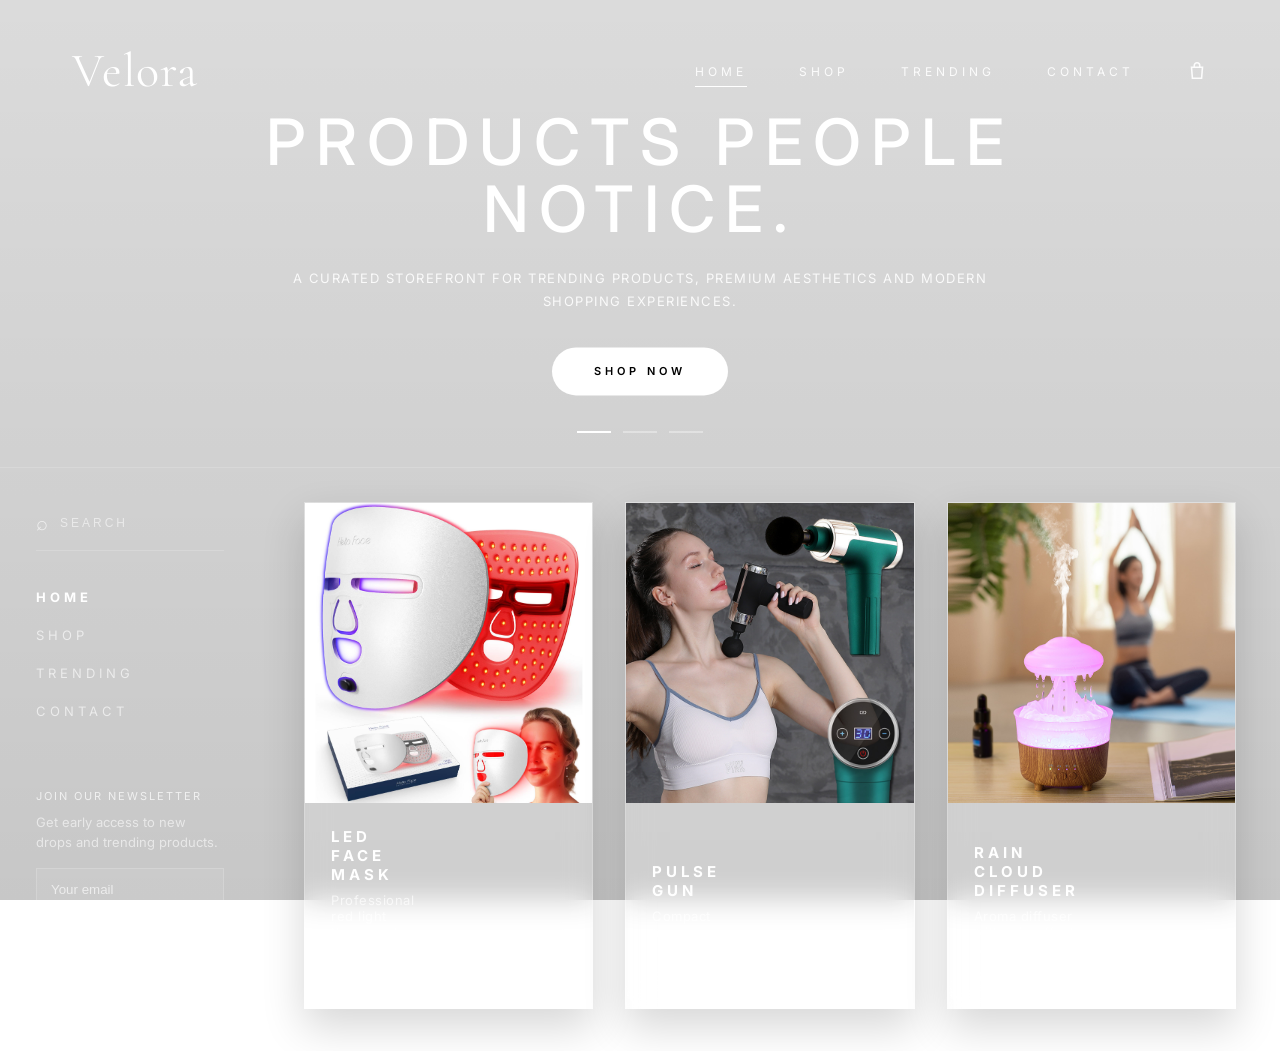
==== commit 769cb5f2: "Fix: Hamburger-meny för mobil, centrerad logo" ====
--- a/frontend/index.html
+++ b/frontend/index.html
@@ -11,6 +11,19 @@
     <link rel="stylesheet" href="style.css">
 </head>
 <body>
+
+    <div class="mobile-menu" id="mobileMenu">
+        <button class="mobile-menu-close" onclick="closeMobileMenu()">✕</button>
+        <a href="index.html" onclick="closeMobileMenu()">HOME</a>
+        <a href="shop.html" onclick="closeMobileMenu()">SHOP</a>
+        <a href="trending.html" onclick="closeMobileMenu()">TRENDING</a>
+        <a href="contact.html" onclick="closeMobileMenu()">CONTACT</a>
+        <a href="checkout.html" class="cart" onclick="closeMobileMenu()">
+            <svg viewBox="0 0 24 24" fill="none" style="width:24px;height:24px;"><path d="M6 8h12l-1 12H7L6 8Z" stroke="currentColor" stroke-width="1.7"/><path d="M9 8V6a3 3 0 0 1 6 0v2" stroke="currentColor" stroke-width="1.7"/></svg>
+            <span class="cart-count">0</span>
+        </a>
+    </div>
+
     <main class="page-shell">
         <section class="hero-section">
             <nav class="top-nav">
@@ -25,14 +38,17 @@
                         <span class="cart-count">0</span>
                     </a>
                 </div>
+                <button class="hamburger" onclick="openMobileMenu()">
+                    <span></span><span></span><span></span>
+                </button>
             </nav>
-            <button class="arrow left-arrow">‹</button>
-            <button class="arrow right-arrow">›</button>
+
             <div class="hero-center">
                 <h1>PRODUCTS PEOPLE NOTICE.</h1>
                 <p>A curated storefront for trending products, premium aesthetics and modern shopping experiences.</p>
                 <a href="shop.html" class="outline-btn">SHOP NOW</a>
             </div>
+
             <div class="slider-lines">
                 <span class="active"></span><span></span><span></span>
             </div>
@@ -75,7 +91,7 @@
                     </div>
                     <div class="product-info">
                         <div><h2>PULSE GUN</h2><p class="product-desc">Compact massage gun for recovery</p><p class="price">$69.00</p></div>
-                        <button class="add-to-cart-btn" onclick="openQuickView(4)">VÄLJ FÄRG</button>
+                        <button class="add-to-cart-btn" onclick="openQuickView(4)">ADD TO CART</button>
                     </div>
                 </article>
 
@@ -86,7 +102,7 @@
                     </div>
                     <div class="product-info">
                         <div><h2>RAIN CLOUD DIFFUSER</h2><p class="product-desc">Aroma diffuser with rain effect & 7 LED colors</p><p class="price">$49.00</p></div>
-                        <button class="add-to-cart-btn" onclick="openQuickView(5)">VÄLJ FÄRG</button>
+                        <button class="add-to-cart-btn" onclick="openQuickView(5)">ADD TO CART</button>
                     </div>
                 </article>
             </section>
@@ -112,6 +128,10 @@
         </div>
     </div>
 
+    <script>
+    function openMobileMenu() { document.getElementById("mobileMenu").classList.add("active"); }
+    function closeMobileMenu() { document.getElementById("mobileMenu").classList.remove("active"); }
+    </script>
     <script src="products.js"></script>
     <script src="script.js"></script>
 </body>
--- a/frontend/style.css
+++ b/frontend/style.css
@@ -61,9 +61,7 @@
     transition: 0.25s;
 }
 
-.top-links a:hover {
-    color: white;
-}
+.top-links a:hover { color: white; }
 
 .top-links a.active::after,
 .top-links a:hover::after {
@@ -76,6 +74,70 @@
     background: white;
 }
 
+/* ===== HAMBURGER ===== */
+
+.hamburger {
+    display: none;
+    flex-direction: column;
+    gap: 5px;
+    cursor: pointer;
+    background: none;
+    border: none;
+    padding: 4px;
+    z-index: 1001;
+}
+
+.hamburger span {
+    display: block;
+    width: 24px;
+    height: 2px;
+    background: white;
+    transition: 0.3s;
+}
+
+.mobile-menu {
+    display: none;
+    position: fixed;
+    inset: 0;
+    background: rgba(0,0,0,0.92);
+    backdrop-filter: blur(20px);
+    z-index: 1000;
+    flex-direction: column;
+    align-items: center;
+    justify-content: center;
+    gap: 40px;
+}
+
+.mobile-menu.active { display: flex; }
+
+.mobile-menu a {
+    color: white;
+    text-decoration: none;
+    font-size: 22px;
+    letter-spacing: 6px;
+    font-weight: 300;
+    transition: 0.2s;
+}
+
+.mobile-menu a:hover { opacity: 0.6; }
+
+.mobile-menu-close {
+    position: absolute;
+    top: 36px;
+    right: 36px;
+    background: none;
+    border: none;
+    color: white;
+    font-size: 28px;
+    cursor: pointer;
+}
+
+.mobile-cart {
+    display: flex;
+    align-items: center;
+    gap: 10px;
+}
+
 /* ===== CART ICON ===== */
 
 .cart {
@@ -93,9 +155,7 @@
     transition: 0.25s ease;
 }
 
-.cart svg:hover {
-    opacity: 1;
-}
+.cart svg:hover { opacity: 1; }
 
 .cart-count {
     position: absolute;
@@ -159,9 +219,7 @@
     transition: 0.25s;
 }
 
-.outline-btn:hover {
-    transform: translateY(-2px);
-}
+.outline-btn:hover { transform: translateY(-2px); }
 
 /* ===== ARROWS ===== */
 
@@ -242,10 +300,7 @@
     box-shadow: 0 24px 80px rgba(0,0,0,0.22);
 }
 
-.side-panel > * {
-    position: relative;
-    z-index: 1;
-}
+.side-panel > * { position: relative; z-index: 1; }
 
 /* ===== SEARCH ===== */
 
@@ -258,10 +313,7 @@
     margin-top: 9px;
 }
 
-.search-box span {
-    color: rgba(255,255,255,0.68);
-    font-size: 20px;
-}
+.search-box span { color: rgba(255,255,255,0.68); font-size: 20px; }
 
 .search-box input {
     background: transparent;
@@ -295,15 +347,8 @@
 .side-panel:hover .newsletter p,
 .side-panel:hover .newsletter span { color: white; }
 
-.side-menu a:hover {
-    color: white;
-    transform: translateX(4px);
-}
-
-.side-menu a.active {
-    color: white;
-    font-weight: 700;
-}
+.side-menu a:hover { color: white; transform: translateX(4px); }
+.side-menu a.active { color: white; font-weight: 700; }
 
 /* ===== NEWSLETTER ===== */
 
@@ -539,6 +584,7 @@
     flex-direction: column;
     justify-content: center;
     gap: 14px;
+    overflow-y: auto;
 }
 
 .qv-details h2 {
@@ -548,16 +594,8 @@
     font-weight: 700;
 }
 
-.qv-details .product-desc {
-    color: rgba(255,255,255,0.65);
-    font-size: 14px;
-}
-
-.qv-details .price {
-    color: white;
-    font-size: 18px;
-    letter-spacing: 2px;
-}
+.qv-details .product-desc { color: rgba(255,255,255,0.65); font-size: 14px; }
+.qv-details .price { color: white; font-size: 18px; letter-spacing: 2px; }
 
 .qv-add-btn {
     margin-top: 10px;
@@ -568,12 +606,7 @@
     text-align: center;
 }
 
-.qv-secure {
-    color: rgba(255,255,255,0.45);
-    font-size: 12px;
-    letter-spacing: 1px;
-}
-
+.qv-secure { color: rgba(255,255,255,0.45); font-size: 12px; letter-spacing: 1px; }
 .qv-secure i { margin-right: 6px; }
 
 /* ===== SHOP PAGE ===== */
@@ -610,12 +643,7 @@
     font-weight: 400;
 }
 
-.shop-header p {
-    max-width: 460px;
-    color: rgba(255,255,255,0.72);
-    font-size: 14px;
-    line-height: 1.7;
-}
+.shop-header p { max-width: 460px; color: rgba(255,255,255,0.72); font-size: 14px; line-height: 1.7; }
 
 .shop-grid {
     display: grid;
@@ -626,9 +654,7 @@
 /* ===== TRENDING PAGE ===== */
 
 .trending-hero { height: 44vh; }
-
 .trending-section { padding: 56px 72px 80px; }
-
 .trending-header { margin-bottom: 42px; }
 
 .trending-header h2 {
@@ -653,25 +679,13 @@
     backdrop-filter: blur(12px);
 }
 
-.featured-product.large {
-    grid-column: span 2;
-    min-height: 520px;
-}
-
-.featured-product img {
-    width: 100%;
-    height: 100%;
-    object-fit: cover;
-    transition: 0.5s ease;
-}
-
+.featured-product.large { grid-column: span 2; min-height: 520px; }
+.featured-product img { width: 100%; height: 100%; object-fit: cover; transition: 0.5s ease; }
 .featured-product:hover img { transform: scale(1.05); }
 
 .featured-overlay {
     position: absolute;
-    left: 0;
-    right: 0;
-    bottom: 0;
+    left: 0; right: 0; bottom: 0;
     padding: 28px;
     background: linear-gradient(transparent, rgba(0,0,0,0.78));
 }
@@ -685,23 +699,12 @@
     font-weight: 700;
 }
 
-.featured-overlay h3 {
-    color: white;
-    font-size: 32px;
-    font-weight: 600;
-    margin-bottom: 10px;
-}
-
-.featured-overlay p {
-    color: rgba(255,255,255,0.74);
-    line-height: 1.6;
-    max-width: 500px;
-}
+.featured-overlay h3 { color: white; font-size: 32px; font-weight: 600; margin-bottom: 10px; }
+.featured-overlay p { color: rgba(255,255,255,0.74); line-height: 1.6; max-width: 500px; }
 
 /* ===== CONTACT PAGE ===== */
 
 .contact-hero { height: 40vh; }
-
 .contact-section { padding: 60px 72px 90px; }
 
 .contact-card {
@@ -714,26 +717,10 @@
     backdrop-filter: blur(14px);
 }
 
-.contact-left h2 {
-    color: white;
-    font-family: 'Cormorant Garamond', serif;
-    font-size: 56px;
-    font-weight: 400;
-    margin-bottom: 18px;
-}
-
-.contact-left p {
-    color: rgba(255,255,255,0.74);
-    line-height: 1.8;
-    max-width: 500px;
-}
-
-.contact-details {
-    margin-top: 42px;
-    display: flex;
-    flex-direction: column;
-    gap: 28px;
-}
+.contact-left h2 { color: white; font-family: 'Cormorant Garamond', serif; font-size: 56px; font-weight: 400; margin-bottom: 18px; }
+.contact-left p { color: rgba(255,255,255,0.74); line-height: 1.8; max-width: 500px; }
+
+.contact-details { margin-top: 42px; display: flex; flex-direction: column; gap: 28px; }
 
 .contact-details span {
     display: block;
@@ -744,16 +731,9 @@
     font-weight: 700;
 }
 
-.contact-details p {
-    color: white;
-    font-size: 18px;
-}
-
-.contact-form {
-    display: flex;
-    flex-direction: column;
-    gap: 18px;
-}
+.contact-details p { color: white; font-size: 18px; }
+
+.contact-form { display: flex; flex-direction: column; gap: 18px; }
 
 .contact-form input,
 .contact-form textarea {
@@ -766,11 +746,7 @@
     font-family: 'Inter', sans-serif;
 }
 
-.contact-form textarea {
-    min-height: 180px;
-    resize: none;
-}
-
+.contact-form textarea { min-height: 180px; resize: none; }
 .contact-form input::placeholder,
 .contact-form textarea::placeholder { color: rgba(255,255,255,0.5); }
 
@@ -791,15 +767,8 @@
 
 /* ===== CHECKOUT PAGE ===== */
 
-.checkout-page {
-    padding: 60px 72px 80px;
-    min-height: 60vh;
-}
-
-.checkout-container {
-    max-width: 1100px;
-    margin: 0 auto;
-}
+.checkout-page { padding: 60px 72px 80px; min-height: 60vh; }
+.checkout-container { max-width: 1100px; margin: 0 auto; }
 
 .checkout-title {
     font-size: 2rem;
@@ -817,23 +786,9 @@
     backdrop-filter: blur(14px);
 }
 
-.empty-cart-message i {
-    font-size: 4rem;
-    color: rgba(255,255,255,0.4);
-    margin-bottom: 20px;
-}
-
-.empty-cart-message h2 {
-    font-size: 1.5rem;
-    margin-bottom: 10px;
-    color: white;
-    letter-spacing: 3px;
-}
-
-.empty-cart-message p {
-    color: rgba(255,255,255,0.6);
-    margin-bottom: 30px;
-}
+.empty-cart-message i { font-size: 4rem; color: rgba(255,255,255,0.4); margin-bottom: 20px; }
+.empty-cart-message h2 { font-size: 1.5rem; margin-bottom: 10px; color: white; letter-spacing: 3px; }
+.empty-cart-message p { color: rgba(255,255,255,0.6); margin-bottom: 30px; }
 
 .checkout-content {
     display: grid;
@@ -842,150 +797,7 @@
     align-items: start;
 }
 
-.checkout-form-section {
-    display: flex;
-    flex-direction: column;
-    gap: 24px;
-}
-
-.checkout-step {
-    background: rgba(255,255,255,0.08);
-    border: 1px solid rgba(255,255,255,0.14);
-    backdrop-filter: blur(14px);
-    padding: 30px;
-}
-
-.checkout-step h2 {
-    font-size: 12px;
-    font-weight: 700;
-    letter-spacing: 4px;
-    margin-bottom: 24px;
-    display: flex;
-    align-items: center;
-    gap: 12px;
-    color: white;
-}
-
-.step-number {
-    width: 26px;
-    height: 26px;
-    background: white;
-    color: black;
-    border-radius: 50%;
-    display: flex;
-    align-items: center;
-    justify-content: center;
-    font-size: 11px;
-    font-weight: 700;
-}
-
-.form-group { margin-bottom: 18px; }
-.form-group:last-child { margin-bottom: 0; }
-
-.form-group label {
-    display: block;
-    font-size: 10px;
-    font-weight: 600;
-    letter-spacing: 2px;
-    margin-bottom: 8px;
-    color: rgba(255,255,255,0.7);
-}
-
-.form-group input {
-    width: 100%;
-    padding: 14px 16px;
-    border: 1px solid rgba(255,255,255,0.18);
-    background: rgba(255,255,255,0.06);
-    color: white;
-    font-size: 14px;
-    font-family: 'Inter', sans-serif;
-    outline: none;
-    transition: border-color 0.2s;
-}
-
-.form-group input:focus { border-color: rgba(255,255,255,0.5); }
-.form-group input::placeholder { color: rgba(255,255,255,0.3); }
-
-.form-row {
-    display: grid;
-    grid-template-columns: 1fr 1fr;
-    gap: 16px;
-}
-
-.form-row .form-group { margin-bottom: 0; }
-
-.shipping-options {
-    display: flex;
-    flex-direction: column;
-    gap: 12px;
-}
-
-.shipping-option {
-    display: flex;
-    align-items: center;
-    gap: 15px;
-    padding: 16px;
-    border: 1px solid rgba(255,255,255,0.14);
-    cursor: pointer;
-    transition: border-color 0.2s, background-color 0.2s;
-}
-
-.shipping-option:hover { border-color: rgba(255,255,255,0.4); }
-
-.shipping-option input {
-    width: 16px;
-    height: 16px;
-    accent-color: white;
-}
-
-.shipping-option:has(input:checked) {
-    border-color: rgba(255,255,255,0.5);
-    background-color: rgba(255,255,255,0.06);
-}
-
-.shipping-option-content {
-    flex: 1;
-    display: flex;
-    flex-direction: column;
-    gap: 2px;
-}
-
-.shipping-name {
-    font-weight: 600;
-    font-size: 13px;
-    color: white;
-    letter-spacing: 1px;
-}
-
-.shipping-time {
-    font-size: 12px;
-    color: rgba(255,255,255,0.5);
-}
-
-.shipping-price {
-    font-weight: 600;
-    color: white;
-    font-size: 13px;
-}
-
-.payment-placeholder {
-    text-align: center;
-    padding: 40px;
-    background: rgba(255,255,255,0.04);
-    border: 1px dashed rgba(255,255,255,0.2);
-}
-
-.payment-placeholder i {
-    font-size: 2rem;
-    color: rgba(255,255,255,0.4);
-    margin-bottom: 15px;
-}
-
-.payment-placeholder p {
-    color: rgba(255,255,255,0.5);
-    font-size: 13px;
-    letter-spacing: 1px;
-}
+.checkout-form-section { display: flex; flex-direction: column; gap: 24px; }
 
 .order-summary {
     background: rgba(255,255,255,0.08);
@@ -996,13 +808,7 @@
     top: 30px;
 }
 
-.order-summary h2 {
-    font-size: 12px;
-    font-weight: 700;
-    letter-spacing: 4px;
-    margin-bottom: 24px;
-    color: white;
-}
+.order-summary h2 { font-size: 12px; font-weight: 700; letter-spacing: 4px; margin-bottom: 24px; color: white; }
 
 .order-items {
     display: flex;
@@ -1022,35 +828,12 @@
     position: relative;
 }
 
-.order-item:last-child {
-    border-bottom: none;
-    padding-bottom: 0;
-}
-
-.order-item-image {
-    width: 56px;
-    height: 56px;
-    object-fit: cover;
-    background: rgba(255,255,255,0.1);
-    flex-shrink: 0;
-}
-
+.order-item:last-child { border-bottom: none; padding-bottom: 0; }
+
+.order-item-image { width: 56px; height: 56px; object-fit: cover; background: rgba(255,255,255,0.1); flex-shrink: 0; }
 .order-item-details { flex: 1; }
-
-.order-item-name {
-    font-weight: 600;
-    font-size: 12px;
-    letter-spacing: 2px;
-    color: white;
-    margin-bottom: 6px;
-}
-
-.order-item-quantity {
-    display: flex;
-    align-items: center;
-    gap: 10px;
-    margin-bottom: 4px;
-}
+.order-item-name { font-weight: 600; font-size: 12px; letter-spacing: 2px; color: white; margin-bottom: 6px; }
+.order-item-quantity { display: flex; align-items: center; gap: 10px; margin-bottom: 4px; }
 
 .qty-btn {
     background: transparent;
@@ -1081,16 +864,11 @@
     text-align: center;
 }
 
-.order-item-price {
-    font-weight: 600;
-    font-size: 12px;
-    color: rgba(255,255,255,0.8);
-}
+.order-item-price { font-weight: 600; font-size: 12px; color: rgba(255,255,255,0.8); }
 
 .remove-item-btn {
     position: absolute;
-    top: 0;
-    right: 0;
+    top: 0; right: 0;
     background: transparent;
     border: none;
     color: rgba(255,255,255,0.2);
@@ -1099,7 +877,6 @@
     transition: color 0.2s;
     padding: 0;
     font-family: 'Inter', sans-serif;
-    letter-spacing: 0;
 }
 
 .remove-item-btn:hover { color: rgba(255,255,255,0.6); }
@@ -1113,13 +890,7 @@
     margin-bottom: 24px;
 }
 
-.order-totals > div {
-    display: flex;
-    justify-content: space-between;
-    font-size: 12px;
-    color: rgba(255,255,255,0.7);
-    letter-spacing: 1px;
-}
+.order-totals > div { display: flex; justify-content: space-between; font-size: 12px; color: rgba(255,255,255,0.7); letter-spacing: 1px; }
 
 .order-totals .total {
     font-size: 13px;
@@ -1145,20 +916,9 @@
 }
 
 .btn-checkout:hover:not(:disabled) { transform: translateY(-2px); }
-
-.btn-checkout:disabled {
-    opacity: 0.35;
-    cursor: not-allowed;
-}
-
-.secure-checkout {
-    text-align: center;
-    margin-top: 14px;
-    font-size: 11px;
-    color: rgba(255,255,255,0.4);
-    letter-spacing: 1px;
-}
-
+.btn-checkout:disabled { opacity: 0.35; cursor: not-allowed; }
+
+.secure-checkout { text-align: center; margin-top: 14px; font-size: 11px; color: rgba(255,255,255,0.4); letter-spacing: 1px; }
 .secure-checkout i { margin-right: 5px; }
 
 /* ===== RESPONSIVE ===== */
@@ -1168,23 +928,41 @@
 
     .hero-section {
         height: auto;
-        min-height: 600px;
+        min-height: 100vh;
+        padding: 32px 24px;
     }
 
+    .top-nav { position: relative; }
+
+    .logo {
+        position: absolute;
+        left: 50%;
+        transform: translateX(-50%);
+        font-size: 36px;
+    }
+
     .top-links { display: none; }
 
-    .hero-center h1 {
-        font-size: 40px;
-        letter-spacing: 6px;
+    .hamburger { display: flex; margin-left: auto; }
+
+    .hero-center {
+        top: 58%;
+        width: 100%;
+        padding: 0 20px;
     }
+
+    .hero-center h1 { font-size: 36px; letter-spacing: 4px; }
+    .hero-center p { font-size: 11px; }
+
+    .arrow { display: none; }
 
     .store-section { grid-template-columns: 1fr; }
     .side-panel { display: none; }
-    .product-showcase { grid-template-columns: 1fr; }
+    .product-showcase { grid-template-columns: 1fr 1fr; padding: 24px; gap: 16px; }
 
     .shop-page-section { padding: 38px 24px 60px; }
     .shop-header { flex-direction: column; align-items: flex-start; }
-    .shop-grid { grid-template-columns: 1fr; }
+    .shop-grid { grid-template-columns: 1fr 1fr; gap: 16px; }
 
     .trending-section { padding: 38px 24px 60px; }
     .trending-grid { grid-template-columns: 1fr; }
@@ -1200,8 +978,9 @@
 }
 
 @media (max-width: 700px) {
+    .product-showcase { grid-template-columns: 1fr; }
+    .shop-grid { grid-template-columns: 1fr; }
     .qv-content { grid-template-columns: 1fr; }
     .qv-image-wrap { height: 240px; }
     .qv-details { padding: 28px 24px; }
-    .form-row { grid-template-columns: 1fr; }
 }
